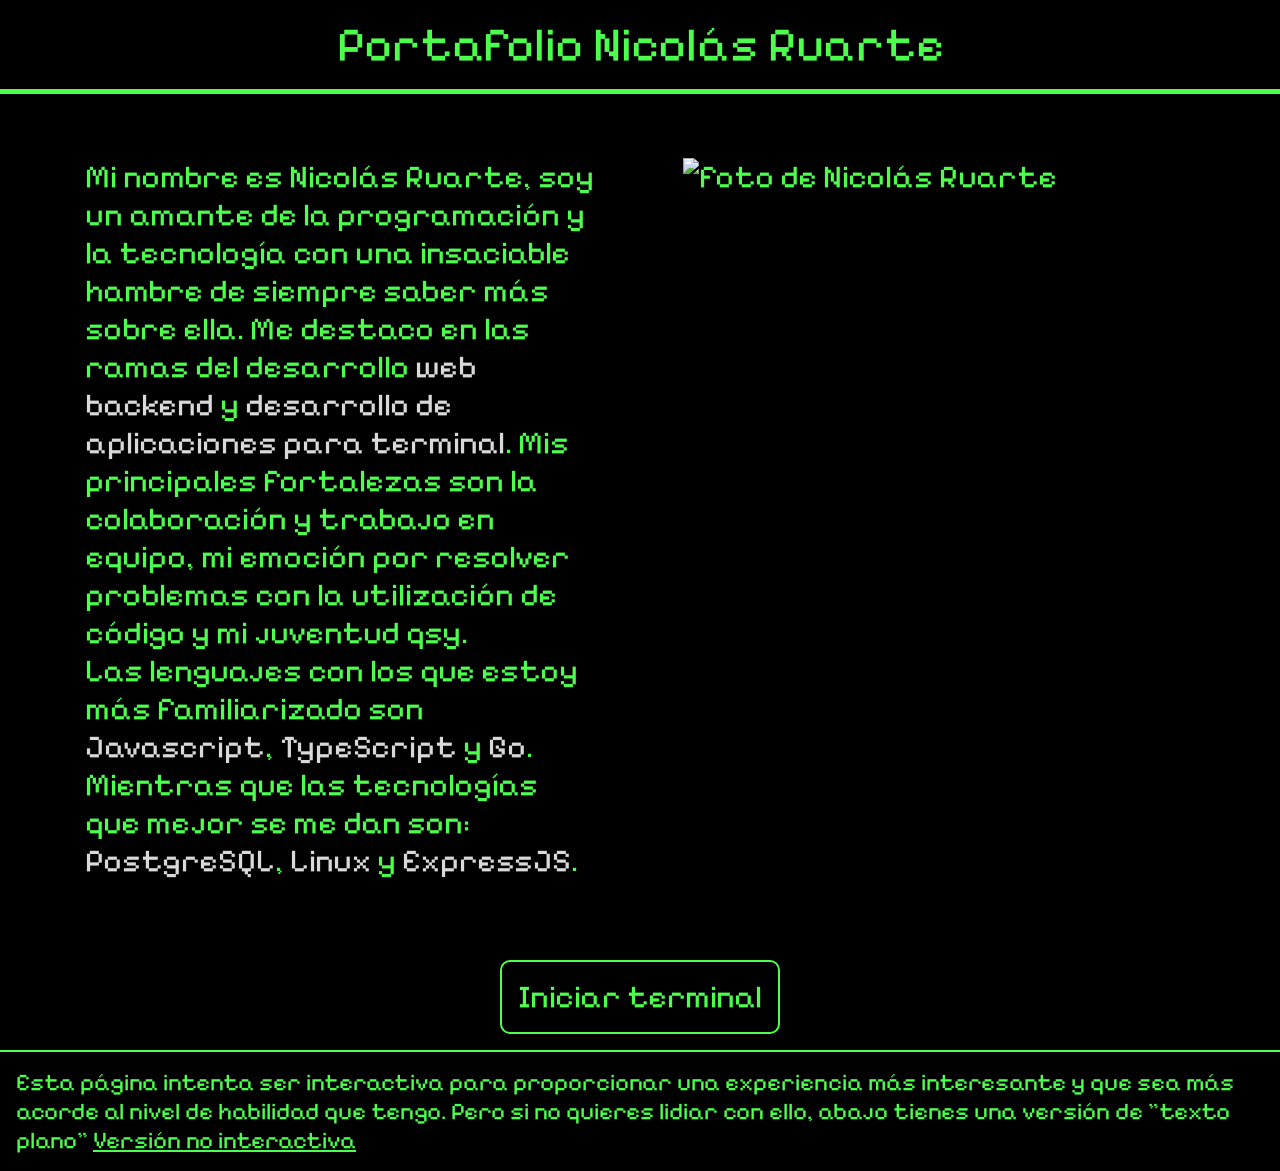
==== index.html @ 08f9c8f8 "feat: Primer commit" ====
<!DOCTYPE html>
<html lang="es">
    <head>
        <meta charset="UTF-8">
        <meta name="viewport" content="width=device-width, initial-scale=1">
        <title>Portfolio - Nicolás Ruarte</title>
        <link href="styles.css" rel="stylesheet">
        <link href="global.css" rel="stylesheet">
    </head>
    <body>
        <nav>
            <div>
                Portafolio Nicolás Ruarte
            </div>
        </nav>

        <div id="presentation">
            <div>
                Mi nombre es Nicolás Ruarte, soy un amante de la programación y la tecnología con una insaciable hambre de siempre saber más sobre ella. Me destaco en las ramas del desarrollo <span class="text-highlight">web backend</span> y <span class="text-highlight">desarrollo de aplicaciones para terminal</span>. Mis principales fortalezas son la colaboración y trabajo en equipo, mi emoción por resolver problemas con la utilización de código y mi juventud qsy.
                <br>

                Las lenguajes con los que estoy más familiarizado son <span class="text-highlight">Javascript</span>, <span class="text-highlight">TypeScript</span> y <span class="text-highlight">Go</span>. Mientras que las tecnologías que mejor se me dan son: <span class="text-highlight">PostgreSQL</span>, <span class="text-highlight">Linux</span> y <span class="text-highlight">ExpressJS<span>.
            </div>
            <div>
                <img src="foto-mia-random.jpeg" alt="foto de Nicolás Ruarte" draggable="false">
            </div>
        </div>

        <div id="terminal-btn-container">
            <a id="terminal-btn" href="terminal.html">Iniciar terminal</a>
        </div>

        <footer> 
            Esta página intenta ser interactiva para proporcionar una experiencia más interesante y que sea más acorde al nivel de habilidad que tengo. Pero si no quieres lidiar con ello, abajo tienes una versión de "texto plano"

            <a href="non-interactive.html">Versión no interactiva</a>
        </footer>

        <script src="index.js" defer></script>
    </body>
</html>
---- styles.css ----
#presentation {
    padding: 4rem 0rem;
    display: flex;
    justify-content: space-evenly;
    align-items: start;

    font-size: 2rem;
}

#presentation div {
    width: 40%;
}

#presentation div img {
    width: 100%;
    height: 800px;
    object-fit: cover;
}

#terminal-btn-container {
    padding: 1rem;
    display: flex;
    justify-content: center;
}

#terminal-btn {
    text-decoration: none;
    font-size: 2rem;

    border: 2px solid var(--highlight-color);
    border-radius: 10px;

    padding: var(--text-padding);

}

#terminal-btn:hover {
    transition: all linear 85ms;
    background-color: var(--highlight-color);
    color: var(--bg-color);
}

footer {
    border-top: 2px solid var(--highlight-color);
    padding: var(--text-padding); 
    font-size: 1.5rem;
}
---- global.css ----
:root {
    --bg-color: #000000;
    --highlight-color: #4DFF4D;
    --info-text-color: #929292;
    --command-line-color: #FFFFFF;
    --text-padding: 1rem;
}

/* pixelify-sans-regular - latin */
@font-face {
  font-display: swap; /* Check https://developer.mozilla.org/en-US/docs/Web/CSS/@font-face/font-display for other options. */
  font-family: 'Pixelify Sans';
  font-style: normal;
  font-weight: 400;
  src: url('pixelify-sans-v3-latin-regular.woff2') format('woff2'); /* Chrome 36+, Opera 23+, Firefox 39+, Safari 12+, iOS 10+ */
}

* {
    box-sizing: border-box;
    font-family: 'Pixelify Sans';
    color: var(--highlight-color)
}


body {
    width: 100vw;
    height: 100vh;
    padding: 0;
    margin: 0;
    background-color: var(--bg-color);
}

nav {
    color: var(--highlight-color);
    border-bottom: 5px solid var(--highlight-color);

    display: flex;
    justify-content: center;
    padding: var(--text-padding);

    font-size: 3rem;
}

.text-highlight {
    color: hsl(0, 0%, 85%);
}
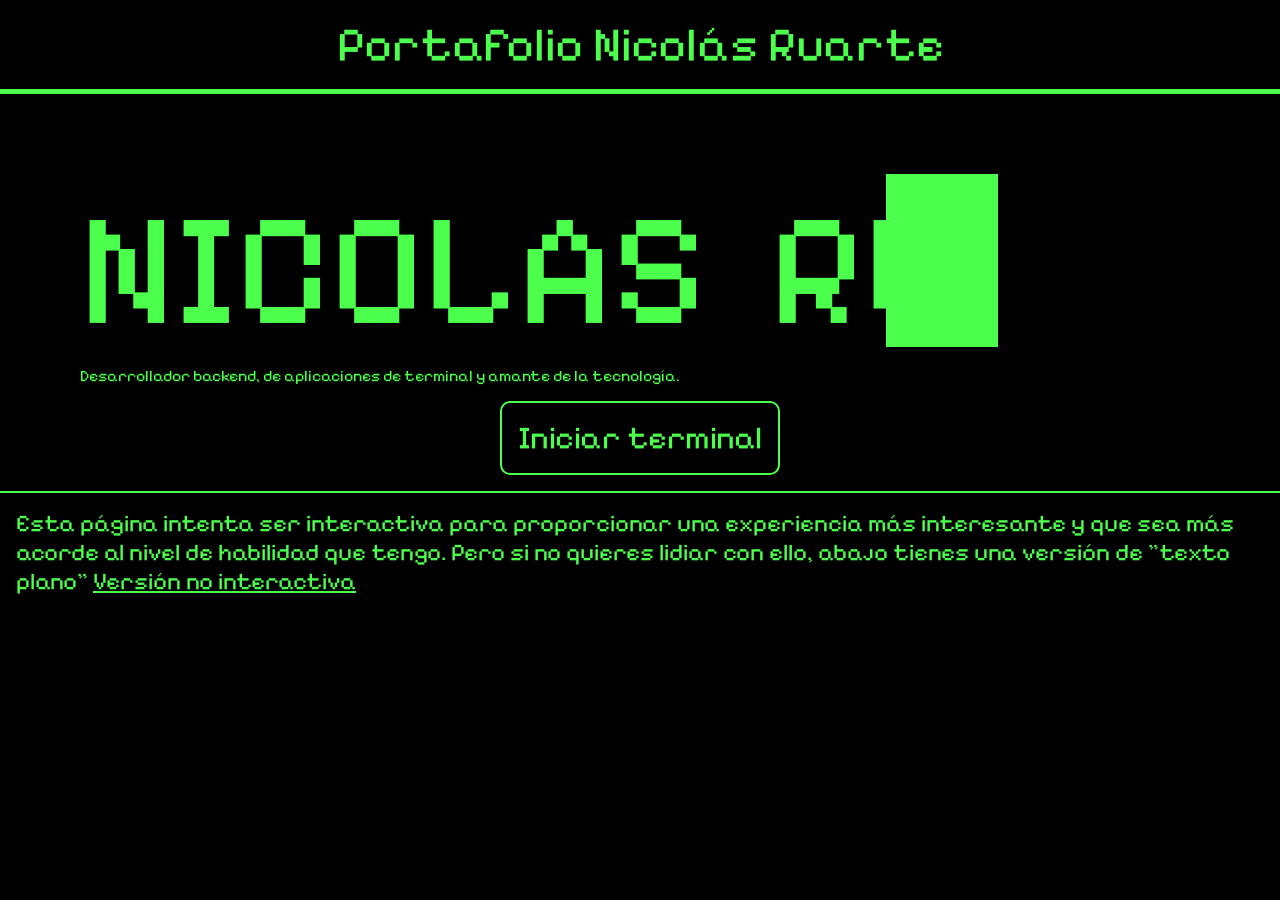
==== commit 4e3d3d6d: "style: Añadiendo animación de tipeo para mi nombre" ====
--- a/index.html
+++ b/index.html
@@ -4,7 +4,7 @@
         <meta charset="UTF-8">
         <meta name="viewport" content="width=device-width, initial-scale=1">
         <title>Portfolio - Nicolás Ruarte</title>
-        <link href="styles.css" rel="stylesheet">
+        <link href="index.css" rel="stylesheet">
         <link href="global.css" rel="stylesheet">
     </head>
     <body>
@@ -15,15 +15,8 @@
         </nav>
 
         <div id="presentation">
-            <div>
-                Mi nombre es Nicolás Ruarte, soy un amante de la programación y la tecnología con una insaciable hambre de siempre saber más sobre ella. Me destaco en las ramas del desarrollo <span class="text-highlight">web backend</span> y <span class="text-highlight">desarrollo de aplicaciones para terminal</span>. Mis principales fortalezas son la colaboración y trabajo en equipo, mi emoción por resolver problemas con la utilización de código y mi juventud qsy.
-                <br>
-
-                Las lenguajes con los que estoy más familiarizado son <span class="text-highlight">Javascript</span>, <span class="text-highlight">TypeScript</span> y <span class="text-highlight">Go</span>. Mientras que las tecnologías que mejor se me dan son: <span class="text-highlight">PostgreSQL</span>, <span class="text-highlight">Linux</span> y <span class="text-highlight">ExpressJS<span>.
-            </div>
-            <div>
-                <img src="foto-mia-random.jpeg" alt="foto de Nicolás Ruarte" draggable="false">
-            </div>
+            <pre id="name-title">NICOLAS  RUARTE</pre>
+            <div id="presentation-text">Desarrollador backend, de aplicaciones de terminal y amante de la tecnología.</div>
         </div>
 
         <div id="terminal-btn-container">
--- a/index.css
+++ b/index.css
@@ -0,0 +1,80 @@
+:root {
+    --delay-after-prev-animation: 3.5s;
+}
+
+#presentation {
+    display: flex;
+    flex-direction: column;
+    padding: 5rem 5rem 0 5rem;
+}
+
+#presentation #name-title {
+    width: 72%;
+    margin: 0;
+    padding: 0;
+    font-size: 10rem;
+    position: relative;
+}
+
+@keyframes blinking {
+    0% {
+        border-left-color: var(--bg-color);
+    }
+
+    50% {
+        border-left-color: var(--highlight-color);
+    }
+}
+
+
+@keyframes typing {
+    100% {
+        left: 100%;
+    }
+}
+
+#name-title::after {
+    content: "";
+    position: absolute;
+    left: 0;
+    width: 100%;
+    height: 90%;
+    border-left: 7rem solid var(--highlight-color);
+    background-color: var(--bg-color);
+    padding: 0;
+    margin: 0;
+    
+    animation: 
+        typing 3s steps(14) 1 forwards,
+        blinking 1.2s steps(1) var(--delay-after-prev-animation) infinite;
+    
+}
+
+#terminal-btn-container {
+    padding: 1rem;
+    display: flex;
+    justify-content: center;
+}
+
+#terminal-btn {
+    text-decoration: none;
+    font-size: 2rem;
+
+    border: 2px solid var(--highlight-color);
+    border-radius: 10px;
+
+    padding: var(--text-padding);
+
+}
+
+#terminal-btn:hover {
+    transition: all linear 85ms;
+    background-color: var(--highlight-color);
+    color: var(--bg-color);
+}
+
+footer {
+    border-top: 2px solid var(--highlight-color);
+    padding: var(--text-padding); 
+    font-size: 1.5rem;
+}
--- a/global.css
+++ b/global.css
@@ -31,6 +31,7 @@
 }
 
 nav {
+    background-color: var(--bg-color);
     color: var(--highlight-color);
     border-bottom: 5px solid var(--highlight-color);
 
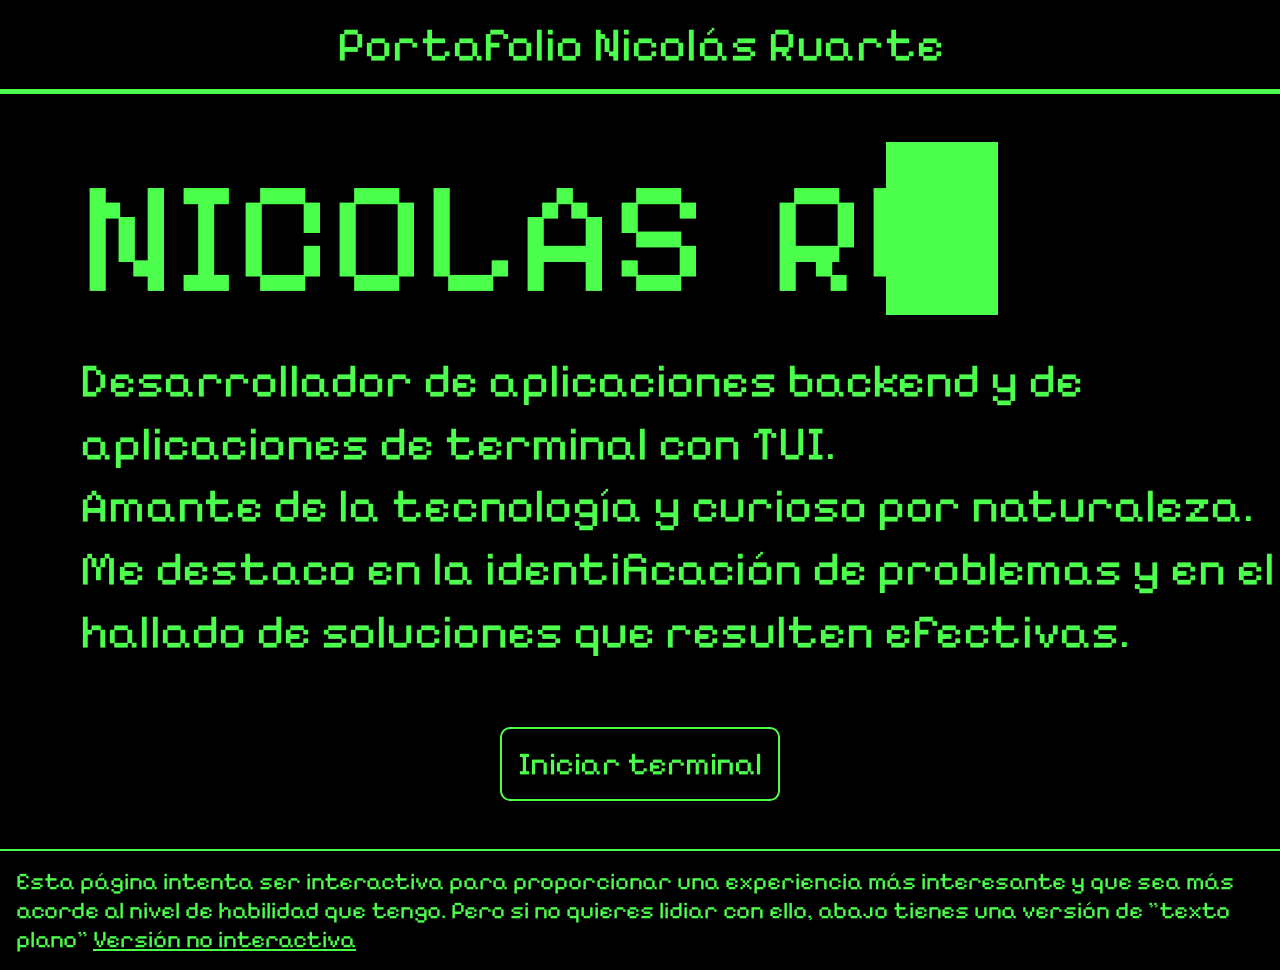
==== commit 0febad6f: "style: Añadiendo una presentación genérica" ====
--- a/index.html
+++ b/index.html
@@ -16,7 +16,13 @@
 
         <div id="presentation">
             <pre id="name-title">NICOLAS  RUARTE</pre>
-            <div id="presentation-text">Desarrollador backend, de aplicaciones de terminal y amante de la tecnología.</div>
+            <div id="presentation-text">
+                Desarrollador de aplicaciones backend y de aplicaciones de terminal con TUI.
+                <br>
+                Amante de la tecnología y curioso por naturaleza.
+                <br>
+                Me destaco en la identificación de problemas y en el hallado de soluciones que resulten efectivas.
+            </div>
         </div>
 
         <div id="terminal-btn-container">
--- a/index.css
+++ b/index.css
@@ -5,7 +5,7 @@
 #presentation {
     display: flex;
     flex-direction: column;
-    padding: 5rem 5rem 0 5rem;
+    padding: 3rem 5rem;
 }
 
 #presentation #name-title {
@@ -45,13 +45,20 @@
     margin: 0;
     
     animation: 
-        typing 3s steps(14) 1 forwards,
+        typing 2s steps(14) 1 forwards,
         blinking 1.2s steps(1) var(--delay-after-prev-animation) infinite;
     
 }
 
+#presentation #presentation-text {
+    font-size: 3rem;
+    line-height: 3.3rlh;
+    padding: 1rem 0;
+    width: 45ch;
+}
+
 #terminal-btn-container {
-    padding: 1rem;
+    padding-bottom: 3rem;
     display: flex;
     justify-content: center;
 }
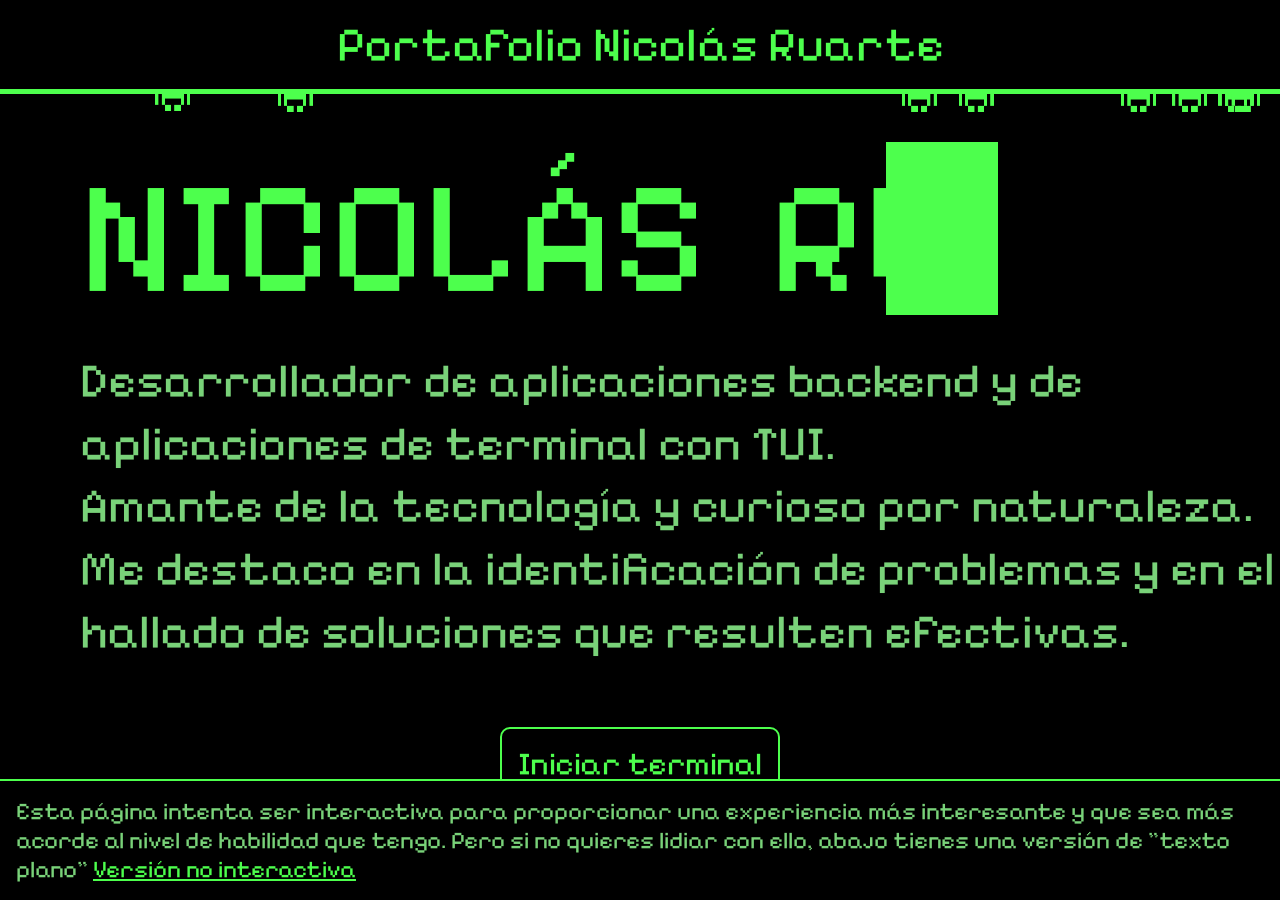
==== commit 7746d74d: "style: Añadiendo animación de los aliens" ====
--- a/index.html
+++ b/index.html
@@ -6,8 +6,10 @@
         <title>Portfolio - Nicolás Ruarte</title>
         <link href="index.css" rel="stylesheet">
         <link href="global.css" rel="stylesheet">
+        <link href="alien-animation.css" rel="stylesheet">
     </head>
     <body>
+        <canvas id="my-canvas"></canvas>
         <nav>
             <div>
                 Portafolio Nicolás Ruarte
@@ -15,7 +17,7 @@
         </nav>
 
         <div id="presentation">
-            <pre id="name-title">NICOLAS  RUARTE</pre>
+            <pre id="name-title">NICOLÁS  RUARTE</pre>
             <div id="presentation-text">
                 Desarrollador de aplicaciones backend y de aplicaciones de terminal con TUI.
                 <br>
@@ -26,7 +28,7 @@
         </div>
 
         <div id="terminal-btn-container">
-            <a id="terminal-btn" href="terminal.html">Iniciar terminal</a>
+            <a id="terminal-btn" href="terminal.html" title="Utiliza la terminal para averiguar más sobre mí">Iniciar terminal</a>
         </div>
 
         <footer> 
@@ -36,5 +38,6 @@
         </footer>
 
         <script src="index.js" defer></script>
+        <script src="animation-test.js" defer></script>
     </body>
 </html>
--- a/index.css
+++ b/index.css
@@ -14,6 +14,7 @@
     padding: 0;
     font-size: 10rem;
     position: relative;
+    z-index: -100;
 }
 
 @keyframes blinking {
@@ -52,6 +53,7 @@
 
 #presentation #presentation-text {
     font-size: 3rem;
+    color: hsl(120, 50%, 65%);
     line-height: 3.3rlh;
     padding: 1rem 0;
     width: 45ch;
@@ -79,9 +81,3 @@
     background-color: var(--highlight-color);
     color: var(--bg-color);
 }
-
-footer {
-    border-top: 2px solid var(--highlight-color);
-    padding: var(--text-padding); 
-    font-size: 1.5rem;
-}
--- a/global.css
+++ b/global.css
@@ -18,7 +18,7 @@
 * {
     box-sizing: border-box;
     font-family: 'Pixelify Sans';
-    color: var(--highlight-color)
+    color: var(--highlight-color);
 }
 
 
@@ -28,6 +28,7 @@
     padding: 0;
     margin: 0;
     background-color: var(--bg-color);
+    overflow-x: hidden;
 }
 
 nav {
@@ -40,8 +41,16 @@
     padding: var(--text-padding);
 
     font-size: 3rem;
+    z-index: 10;
 }
 
-.text-highlight {
-    color: hsl(0, 0%, 85%);
+footer {
+    position: absolute;
+    bottom: 0;
+    z-index: 10;
+    background-color: var(--bg-color);
+    color: hsl(120, 50%, 65%);
+    border-top: 2px solid var(--highlight-color);
+    padding: var(--text-padding); 
+    font-size: 1.5rem;
 }
--- a/alien-animation.css
+++ b/alien-animation.css
@@ -0,0 +1,8 @@
+#my-canvas {
+    position: absolute;
+    top: 0;
+    left: 0;
+    z-index: -1;
+    width: 100%;
+    height: 100%;
+}
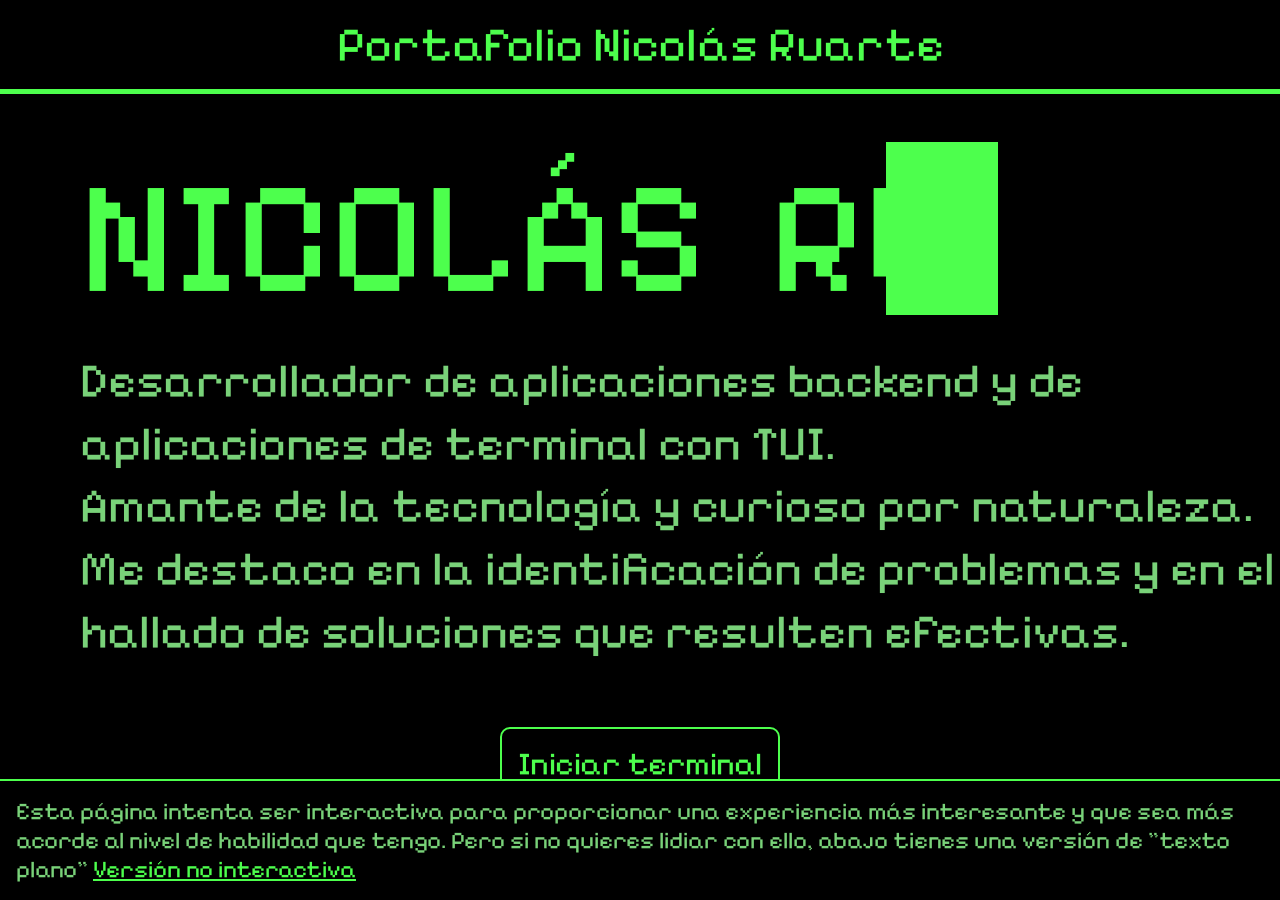
==== commit b2c5c653: "fix: Quitando animación de aliens, ya no me gusta" ====
--- a/index.html
+++ b/index.html
@@ -38,6 +38,5 @@
         </footer>
 
         <script src="index.js" defer></script>
-        <script src="animation-test.js" defer></script>
     </body>
 </html>
--- a/index.css
+++ b/index.css
@@ -1,5 +1,5 @@
 :root {
-    --delay-after-prev-animation: 3.5s;
+    --delay-after-prev-animation: 2.5s;
 }
 
 #presentation {
